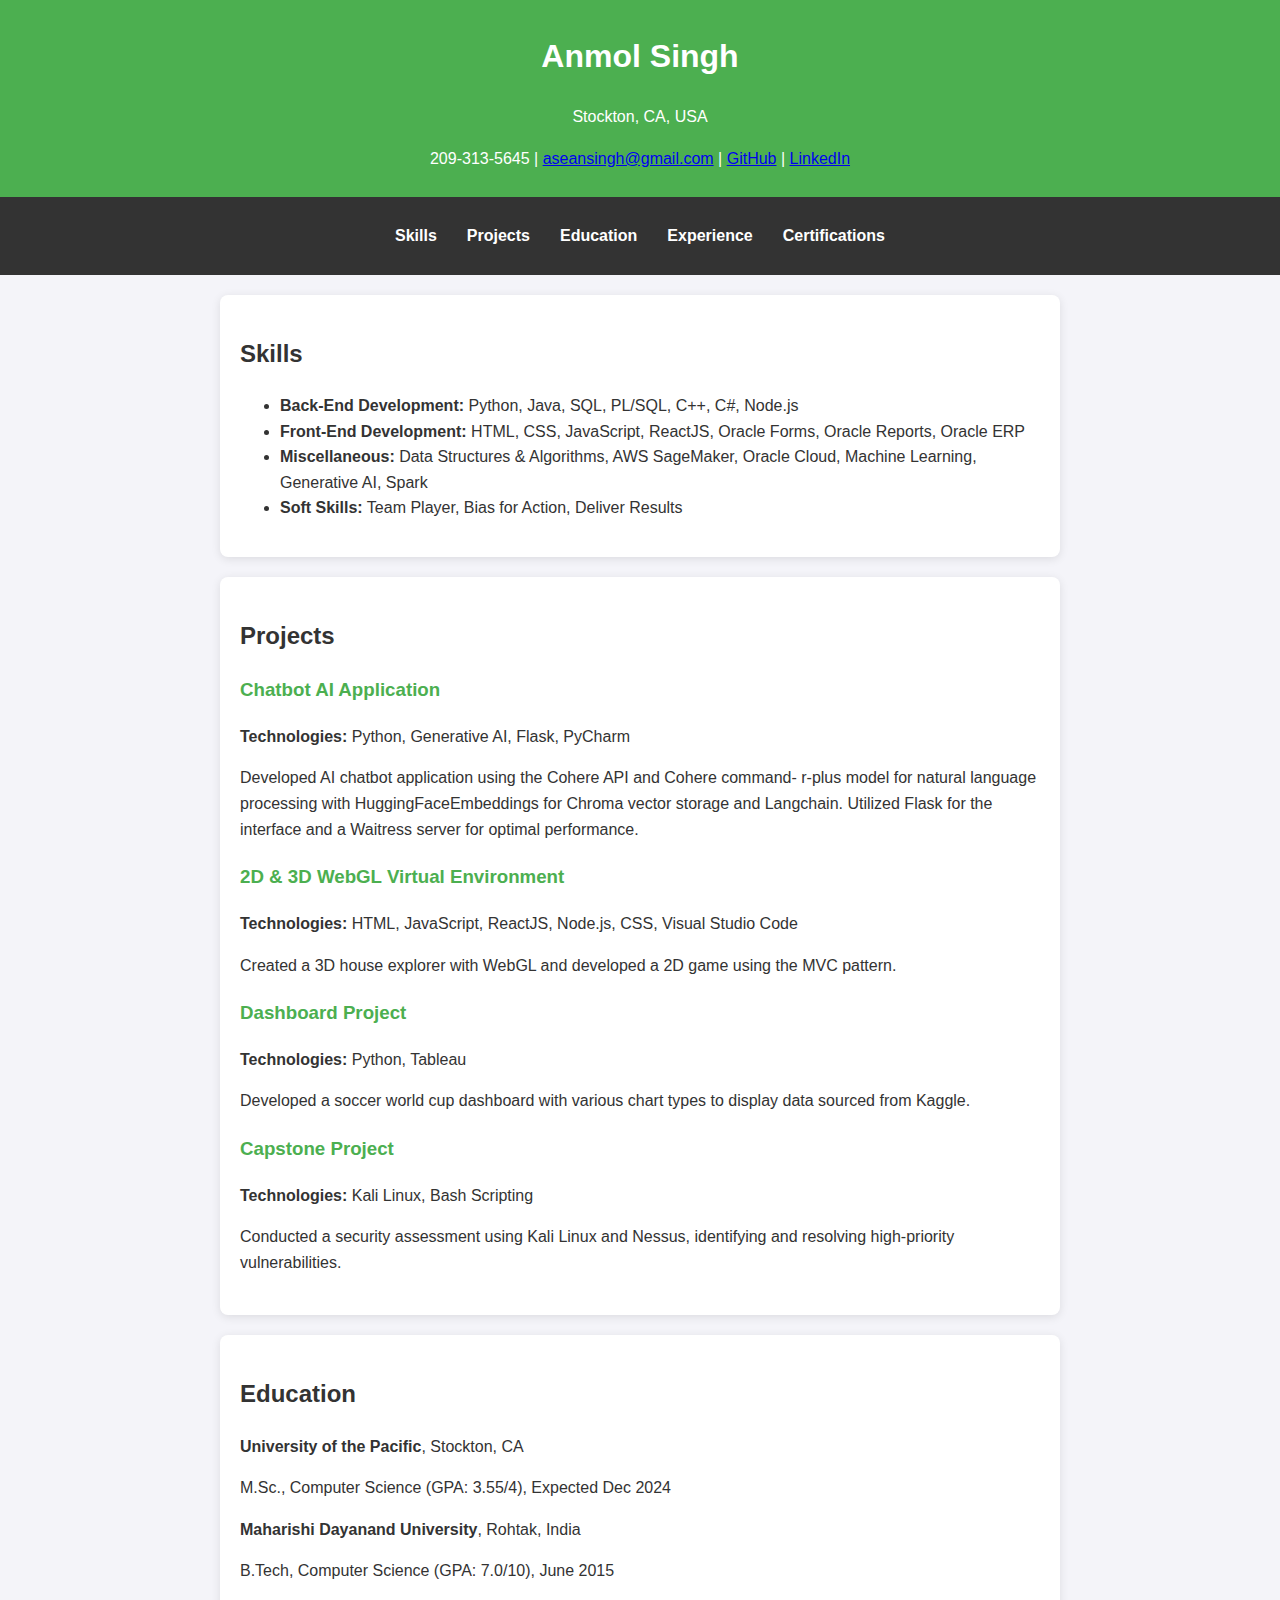
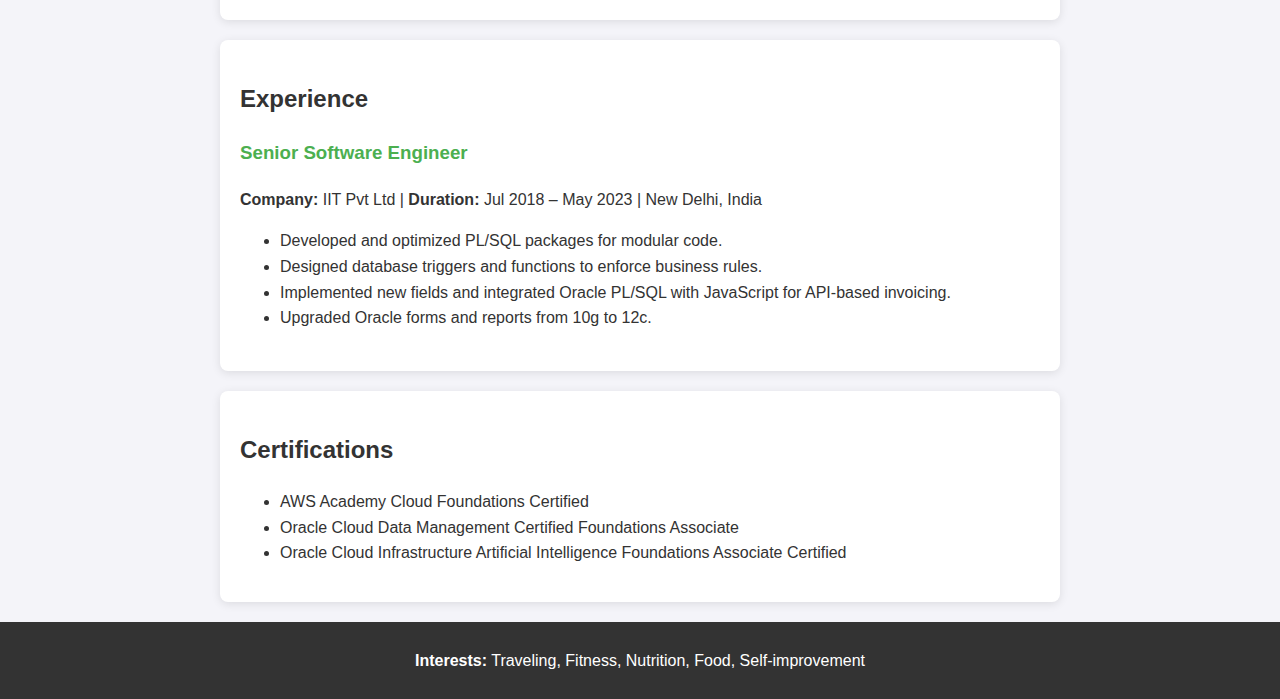
==== index.html @ 7421ba51 "Update index.html" ====
<!DOCTYPE html>
<html lang="en">
<head>
    <meta charset="UTF-8">
    <meta http-equiv="X-UA-Compatible" content="IE=edge">
    <meta name="viewport" content="width=device-width, initial-scale=1.0">
    <title>Anmol Singh Portfolio</title>
    <link rel="stylesheet" href="styles.css">
</head>
<body>
    <header>
        <h1>Anmol Singh</h1>
        <p>Stockton, CA, USA</p>
        <p>209-313-5645 | <a href="mailto:aseansingh@gmail.com">aseansingh@gmail.com</a> | <a href="https://github.com/aseansingh">GitHub</a> | <a href="https://linkedin.com">LinkedIn</a></p>
    </header>

    <nav>
        <ul>
            <li><a href="#skills">Skills</a></li>
            <li><a href="#projects">Projects</a></li>
            <li><a href="#education">Education</a></li>
            <li><a href="#experience">Experience</a></li>
            <li><a href="#certifications">Certifications</a></li>
        </ul>
    </nav>

    <section id="skills">
        <h2>Skills</h2>
        <ul>
            <li><strong>Back-End Development:</strong> Python, Java, SQL, PL/SQL, C++, C#, Node.js</li>
            <li><strong>Front-End Development:</strong> HTML, CSS, JavaScript, ReactJS, Oracle Forms, Oracle Reports, Oracle ERP</li>
            <li><strong>Miscellaneous:</strong> Data Structures & Algorithms, AWS SageMaker, Oracle Cloud, Machine Learning, Generative AI, Spark</li>
            <li><strong>Soft Skills:</strong> Team Player, Bias for Action, Deliver Results</li>
        </ul>
    </section>

    <section id="projects">
        <h2>Projects</h2>
        <div class="project">
            <h3>Chatbot AI Application</h3>
            <p><strong>Technologies:</strong> Python, Generative AI, Flask, PyCharm</p>
            <p>Developed AI chatbot application using the Cohere API and Cohere command- r-plus model for natural language processing with HuggingFaceEmbeddings for Chroma vector storage and Langchain. Utilized Flask for the interface and a Waitress server for optimal performance.</p>
        </div>
        <div class="project">
            <h3>2D & 3D WebGL Virtual Environment</h3>
            <p><strong>Technologies:</strong> HTML, JavaScript, ReactJS, Node.js, CSS, Visual Studio Code</p>
            <p>Created a 3D house explorer with WebGL and developed a 2D game using the MVC pattern.</p>
        </div>
        <div class="project">
            <h3>Dashboard Project</h3>
            <p><strong>Technologies:</strong> Python, Tableau</p>
            <p>Developed a soccer world cup dashboard with various chart types to display data sourced from Kaggle.</p>
        </div>
        <div class="project">
            <h3>Capstone Project</h3>
            <p><strong>Technologies:</strong> Kali Linux, Bash Scripting</p>
            <p>Conducted a security assessment using Kali Linux and Nessus, identifying and resolving high-priority vulnerabilities.</p>
        </div>
    </section>

    <section id="education">
        <h2>Education</h2>
        <p><strong>University of the Pacific</strong>, Stockton, CA</p>
        <p>M.Sc., Computer Science (GPA: 3.55/4), Expected Dec 2024</p>
        <p><strong>Maharishi Dayanand University</strong>, Rohtak, India</p>
        <p>B.Tech, Computer Science (GPA: 7.0/10), June 2015</p>
    </section>

    <section id="experience">
        <h2>Experience</h2>
        <div class="job">
            <h3>Senior Software Engineer</h3>
            <p><strong>Company:</strong> IIT Pvt Ltd | <strong>Duration:</strong> Jul 2018 – May 2023 | New Delhi, India</p>
            <ul>
                <li>Developed and optimized PL/SQL packages for modular code.</li>
                <li>Designed database triggers and functions to enforce business rules.</li>
                <li>Implemented new fields and integrated Oracle PL/SQL with JavaScript for API-based invoicing.</li>
                <li>Upgraded Oracle forms and reports from 10g to 12c.</li>
            </ul>
        </div>
    </section>

    <section id="certifications">
        <h2>Certifications</h2>
        <ul>
            <li>AWS Academy Cloud Foundations Certified</li>
            <li>Oracle Cloud Data Management Certified Foundations Associate</li>
            <li>Oracle Cloud Infrastructure Artificial Intelligence Foundations Associate Certified</li>
        </ul>
    </section>

    <footer>
        <p><strong>Interests:</strong> Traveling, Fitness, Nutrition, Food, Self-improvement</p>
    </footer>
</body>
</html>
---- styles.css ----
/* Basic styling for body and general layout */
body {
    font-family: Arial, sans-serif;
    margin: 0;
    padding: 0;
    background-color: #f4f4f9;
    color: #333;
    line-height: 1.6;
}

/* Header styling */
header {
    background-color: #4CAF50;
    color: white;
    padding: 10px 20px;
    text-align: center;
}

/* Navigation bar */
nav {
    background: #333;
    padding: 10px 20px;
}
nav ul {
    list-style: none;
    display: flex;
    justify-content: center;
    padding: 0;
}
nav ul li {
    margin: 0 15px;
}
nav ul li a {
    color: white;
    text-decoration: none;
    font-weight: bold;
}
nav ul li a:hover {
    text-decoration: underline;
}

/* Section styling */
section {
    padding: 20px;
    margin: 20px auto;
    max-width: 800px;
    background: #ffffff;
    border-radius: 8px;
    box-shadow: 0 2px 10px rgba(0, 0, 0, 0.1);
}

/* Project and job details */
.project, .job {
    margin-bottom: 20px;
}
.project h3, .job h3 {
    color: #4CAF50;
}

/* Footer styling */
footer {
    text-align: center;
    padding: 10px;
    background: #333;
    color: white;
    margin-top: 20px;
}
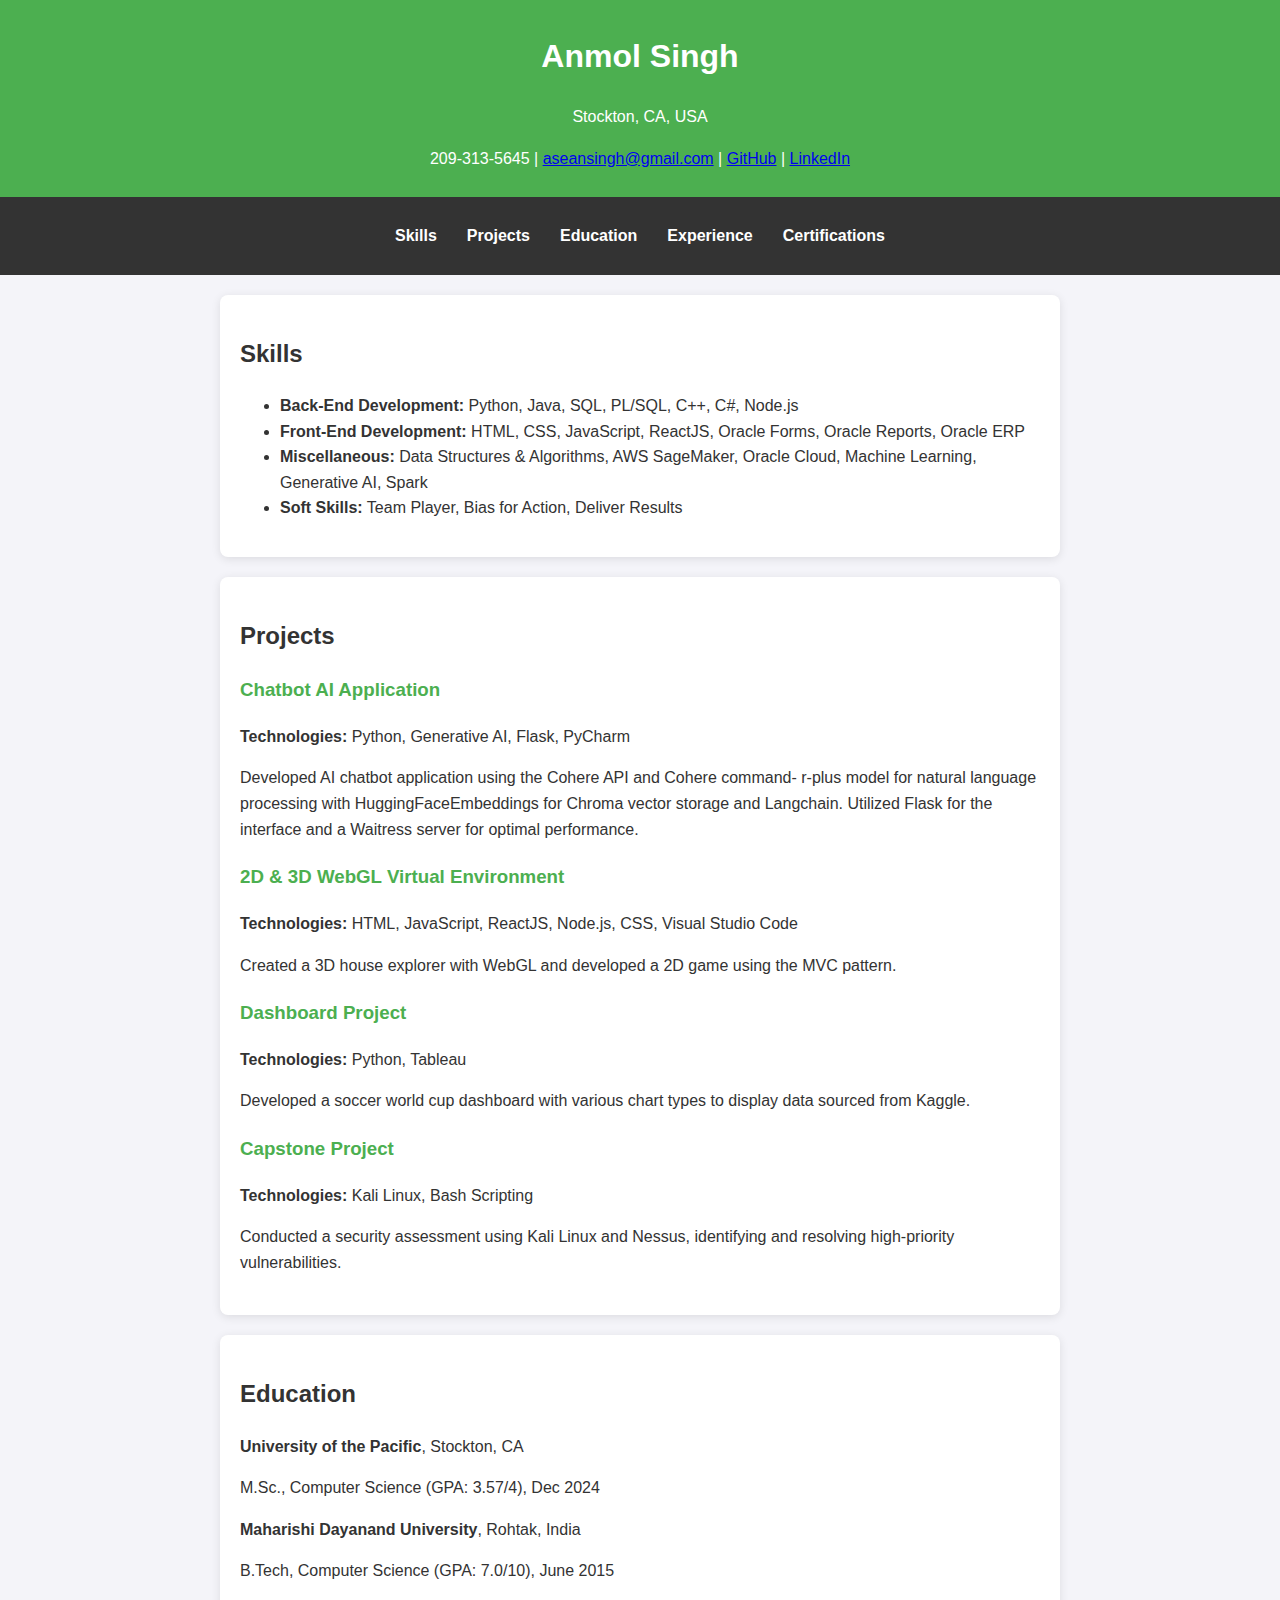
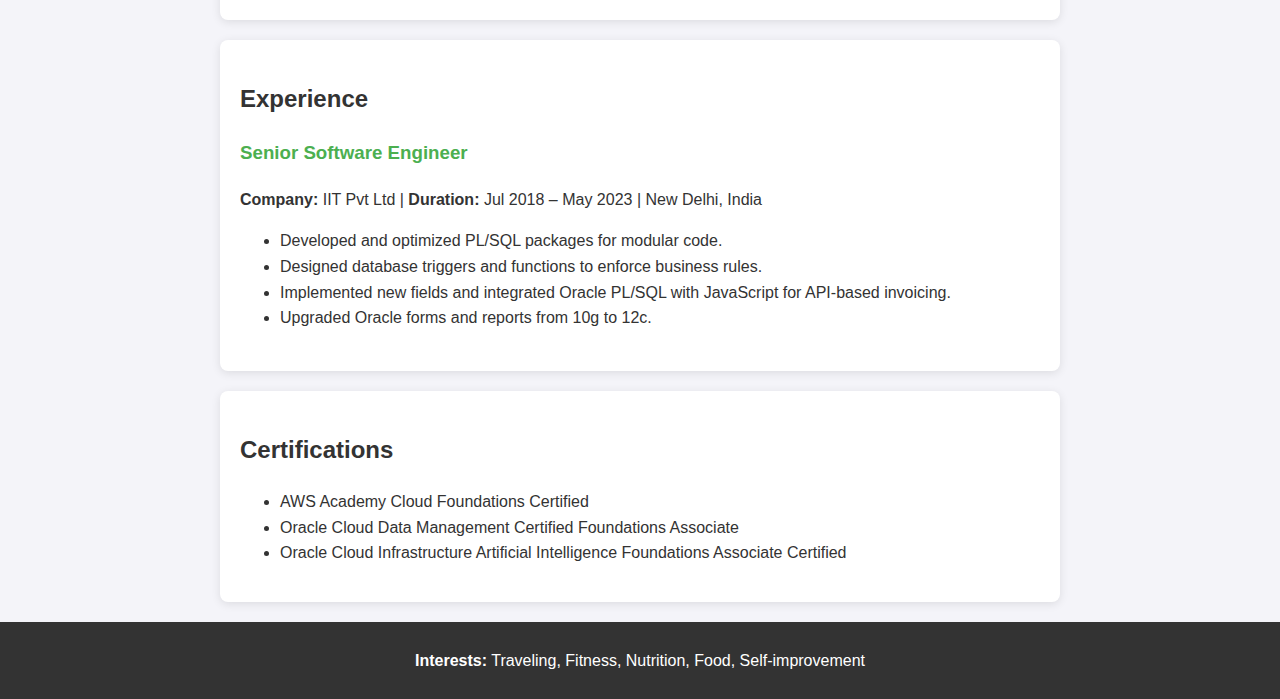
==== commit 4dc419ac: "Update index.html" ====
--- a/index.html
+++ b/index.html
@@ -39,7 +39,8 @@
         <div class="project">
             <h3>Chatbot AI Application</h3>
             <p><strong>Technologies:</strong> Python, Generative AI, Flask, PyCharm</p>
-            <p>Developed AI chatbot application using the Cohere API and Cohere command- r-plus model for natural language processing with HuggingFaceEmbeddings for Chroma vector storage and Langchain. Utilized Flask for the interface and a Waitress server for optimal performance.</p>
+            <p>Developed AI chatbot application using the Cohere API and Cohere command- r-plus model for natural language processing with HuggingFaceEmbeddings 
+               for Chroma vector storage and Langchain. Utilized Flask for the interface and a Waitress server for optimal performance.</p>
         </div>
         <div class="project">
             <h3>2D & 3D WebGL Virtual Environment</h3>
@@ -61,7 +62,7 @@
     <section id="education">
         <h2>Education</h2>
         <p><strong>University of the Pacific</strong>, Stockton, CA</p>
-        <p>M.Sc., Computer Science (GPA: 3.55/4), Expected Dec 2024</p>
+        <p>M.Sc., Computer Science (GPA: 3.57/4), Dec 2024</p>
         <p><strong>Maharishi Dayanand University</strong>, Rohtak, India</p>
         <p>B.Tech, Computer Science (GPA: 7.0/10), June 2015</p>
     </section>
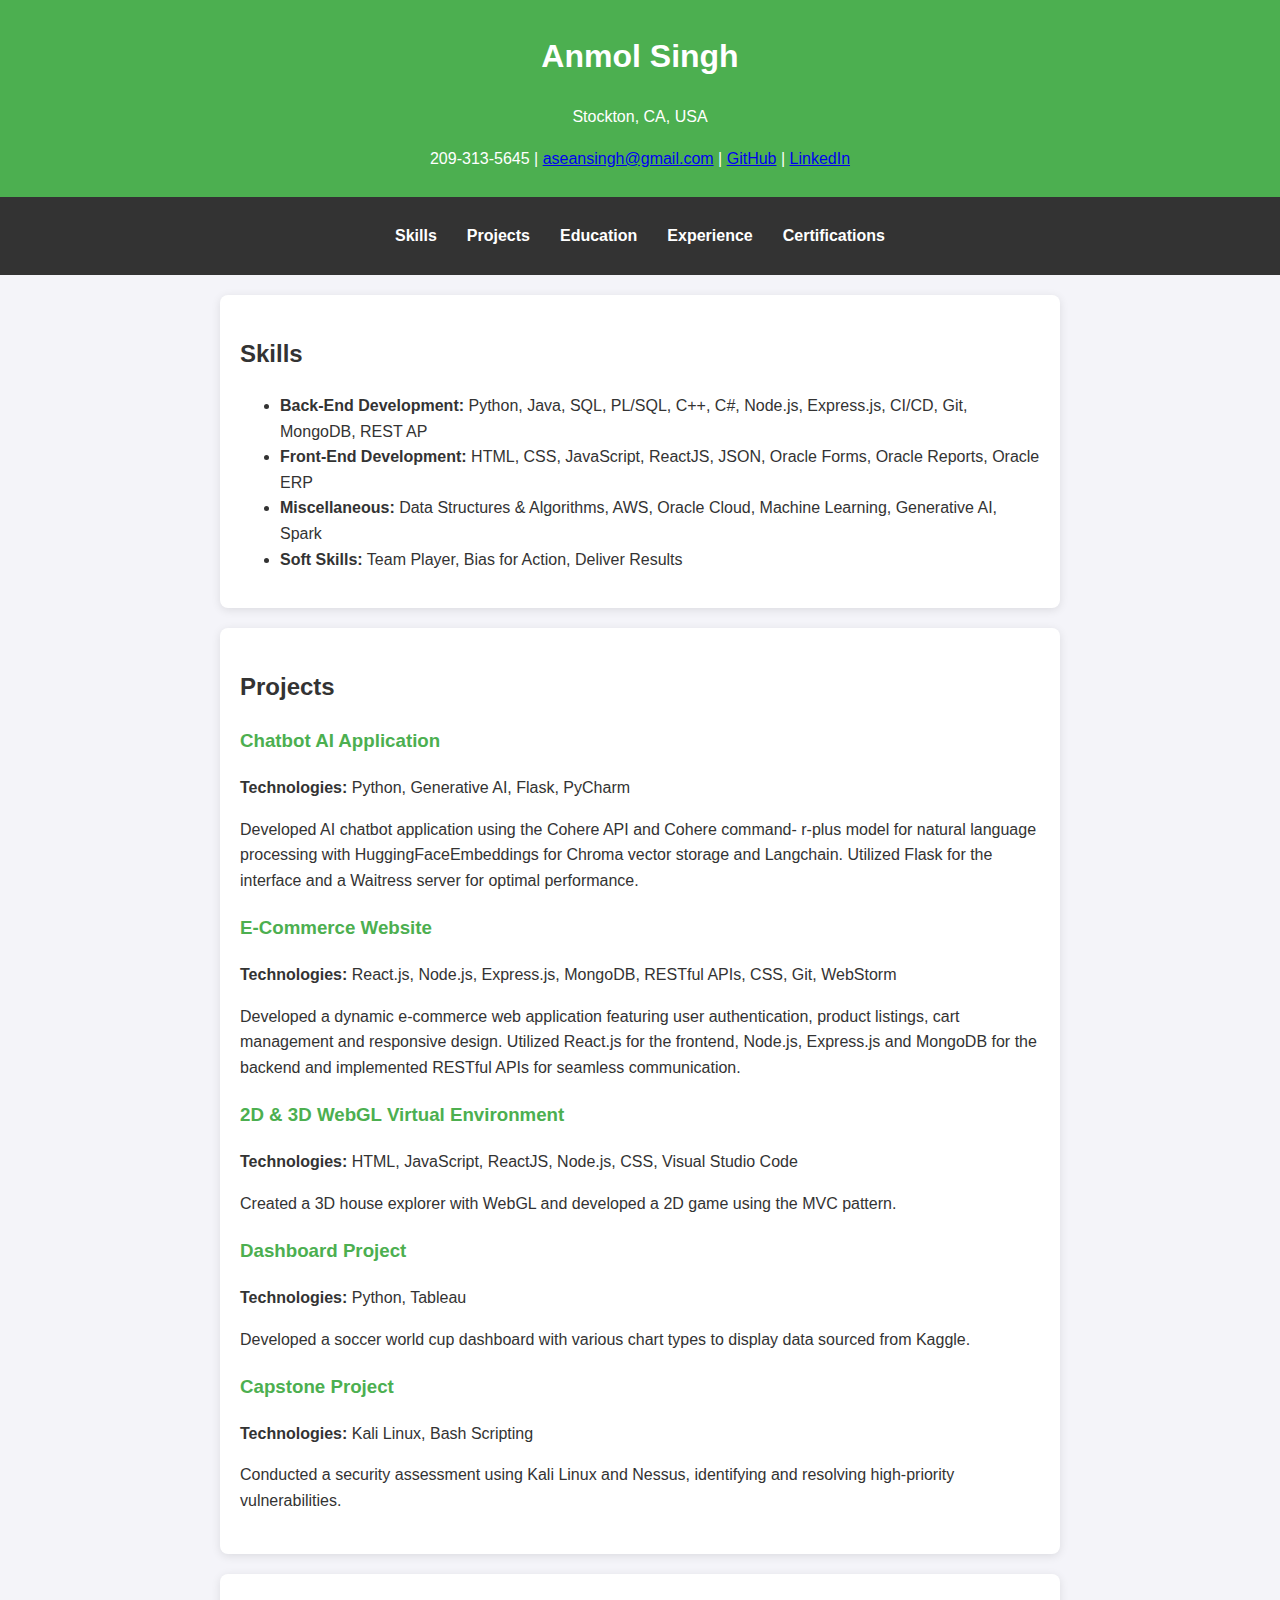
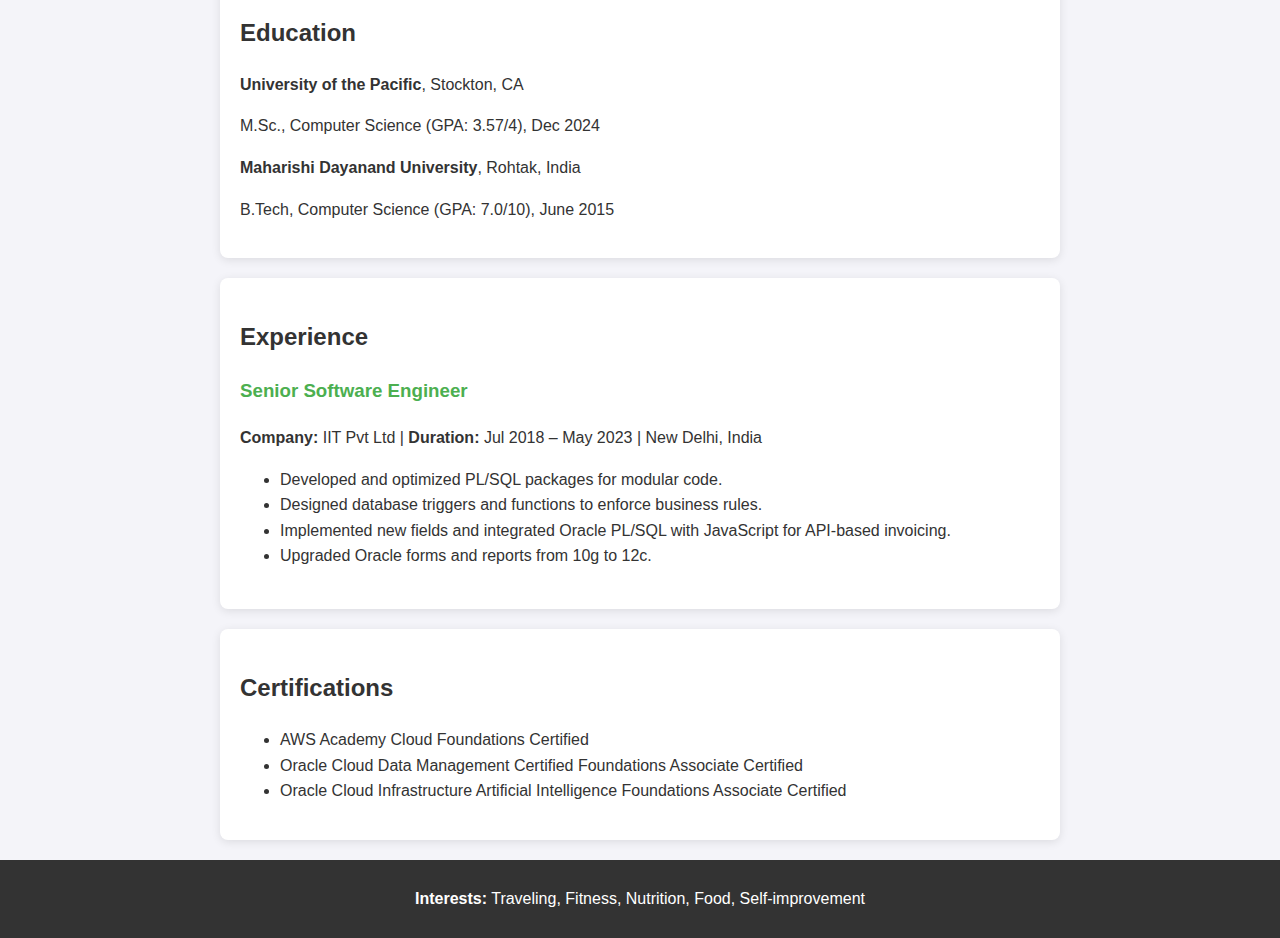
==== commit 7ee8f6e0: "Update index.html" ====
--- a/index.html
+++ b/index.html
@@ -27,9 +27,9 @@
     <section id="skills">
         <h2>Skills</h2>
         <ul>
-            <li><strong>Back-End Development:</strong> Python, Java, SQL, PL/SQL, C++, C#, Node.js</li>
-            <li><strong>Front-End Development:</strong> HTML, CSS, JavaScript, ReactJS, Oracle Forms, Oracle Reports, Oracle ERP</li>
-            <li><strong>Miscellaneous:</strong> Data Structures & Algorithms, AWS SageMaker, Oracle Cloud, Machine Learning, Generative AI, Spark</li>
+            <li><strong>Back-End Development:</strong> Python, Java, SQL, PL/SQL, C++, C#, Node.js, Express.js, CI/CD, Git, MongoDB, REST AP</li>
+            <li><strong>Front-End Development:</strong> HTML, CSS, JavaScript, ReactJS, JSON, Oracle Forms, Oracle Reports, Oracle ERP</li>
+            <li><strong>Miscellaneous:</strong> Data Structures & Algorithms, AWS, Oracle Cloud, Machine Learning, Generative AI, Spark</li>
             <li><strong>Soft Skills:</strong> Team Player, Bias for Action, Deliver Results</li>
         </ul>
     </section>
@@ -41,6 +41,12 @@
             <p><strong>Technologies:</strong> Python, Generative AI, Flask, PyCharm</p>
             <p>Developed AI chatbot application using the Cohere API and Cohere command- r-plus model for natural language processing with HuggingFaceEmbeddings 
                for Chroma vector storage and Langchain. Utilized Flask for the interface and a Waitress server for optimal performance.</p>
+        </div>
+        <div class="project">
+            <h3>E-Commerce Website</h3>
+            <p><strong>Technologies:</strong> React.js, Node.js, Express.js, MongoDB, RESTful APIs, CSS, Git, WebStorm</p>
+            <p>Developed a dynamic e-commerce web application featuring user authentication, product listings, cart management and responsive design. 
+               Utilized React.js for the frontend, Node.js, Express.js and MongoDB for the backend and implemented RESTful APIs for seamless communication.</p>
         </div>
         <div class="project">
             <h3>2D & 3D WebGL Virtual Environment</h3>
@@ -85,7 +91,7 @@
         <h2>Certifications</h2>
         <ul>
             <li>AWS Academy Cloud Foundations Certified</li>
-            <li>Oracle Cloud Data Management Certified Foundations Associate</li>
+            <li>Oracle Cloud Data Management Certified Foundations Associate Certified</li>
             <li>Oracle Cloud Infrastructure Artificial Intelligence Foundations Associate Certified</li>
         </ul>
     </section>
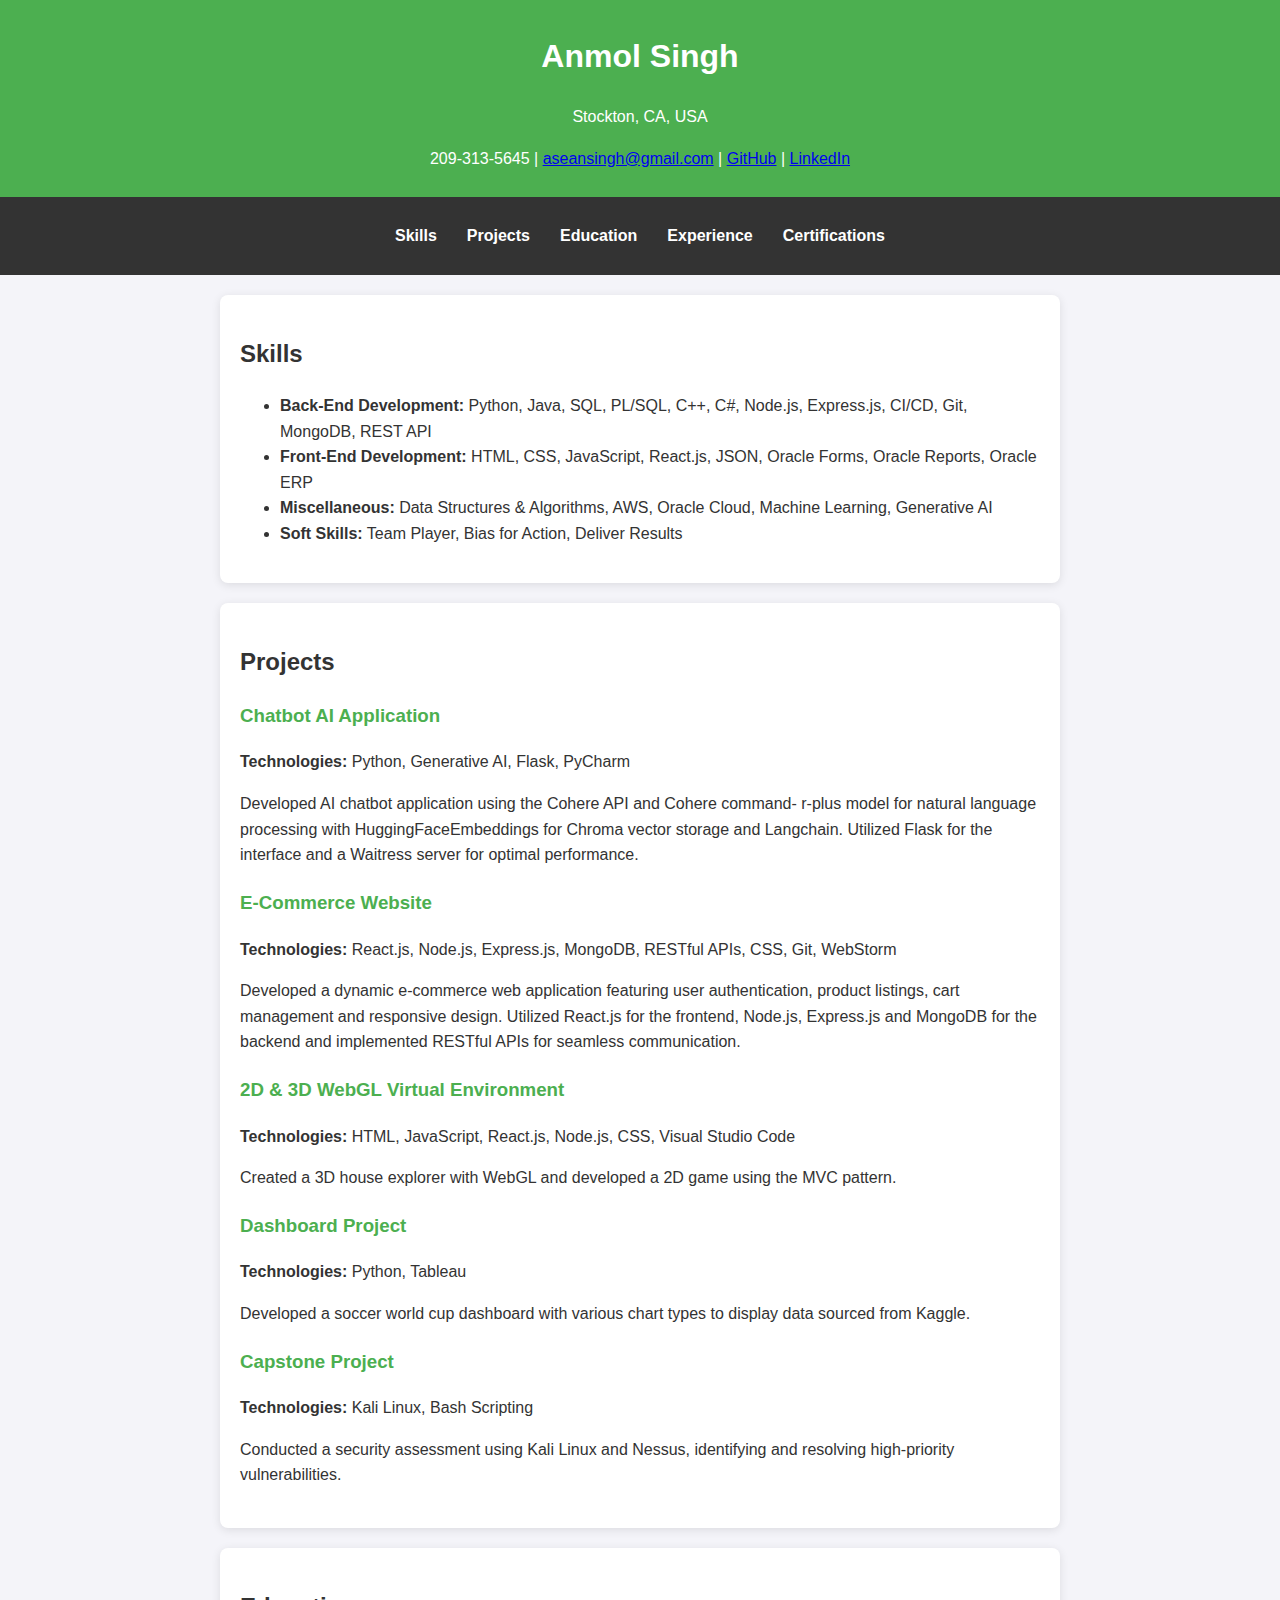
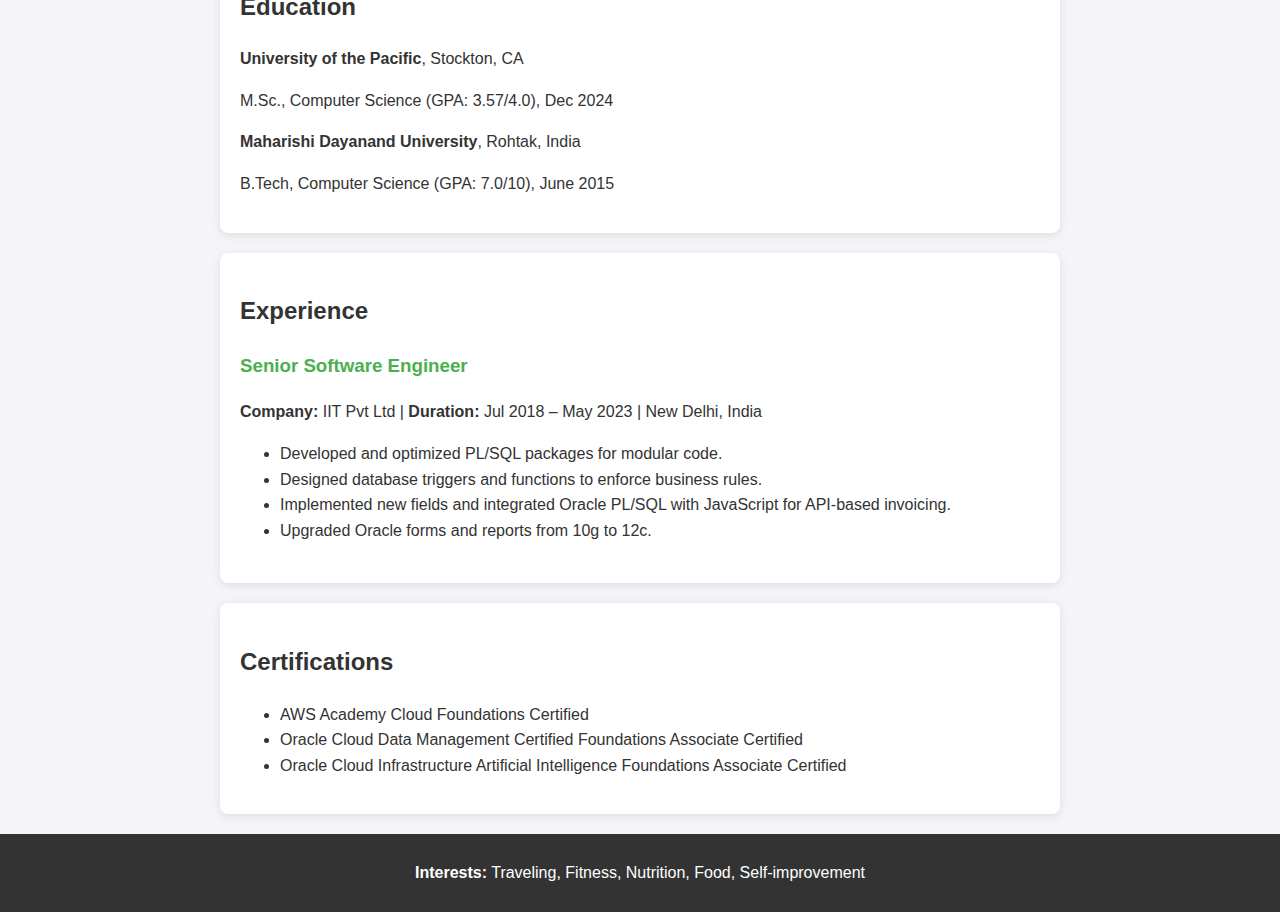
==== commit 6e52a192: "Update index.html" ====
--- a/index.html
+++ b/index.html
@@ -27,9 +27,9 @@
     <section id="skills">
         <h2>Skills</h2>
         <ul>
-            <li><strong>Back-End Development:</strong> Python, Java, SQL, PL/SQL, C++, C#, Node.js, Express.js, CI/CD, Git, MongoDB, REST AP</li>
-            <li><strong>Front-End Development:</strong> HTML, CSS, JavaScript, ReactJS, JSON, Oracle Forms, Oracle Reports, Oracle ERP</li>
-            <li><strong>Miscellaneous:</strong> Data Structures & Algorithms, AWS, Oracle Cloud, Machine Learning, Generative AI, Spark</li>
+            <li><strong>Back-End Development:</strong> Python, Java, SQL, PL/SQL, C++, C#, Node.js, Express.js, CI/CD, Git, MongoDB, REST API</li>
+            <li><strong>Front-End Development:</strong> HTML, CSS, JavaScript, React.js, JSON, Oracle Forms, Oracle Reports, Oracle ERP</li>
+            <li><strong>Miscellaneous:</strong> Data Structures & Algorithms, AWS, Oracle Cloud, Machine Learning, Generative AI</li>
             <li><strong>Soft Skills:</strong> Team Player, Bias for Action, Deliver Results</li>
         </ul>
     </section>
@@ -50,7 +50,7 @@
         </div>
         <div class="project">
             <h3>2D & 3D WebGL Virtual Environment</h3>
-            <p><strong>Technologies:</strong> HTML, JavaScript, ReactJS, Node.js, CSS, Visual Studio Code</p>
+            <p><strong>Technologies:</strong> HTML, JavaScript, React.js, Node.js, CSS, Visual Studio Code</p>
             <p>Created a 3D house explorer with WebGL and developed a 2D game using the MVC pattern.</p>
         </div>
         <div class="project">
@@ -68,7 +68,7 @@
     <section id="education">
         <h2>Education</h2>
         <p><strong>University of the Pacific</strong>, Stockton, CA</p>
-        <p>M.Sc., Computer Science (GPA: 3.57/4), Dec 2024</p>
+        <p>M.Sc., Computer Science (GPA: 3.57/4.0), Dec 2024</p>
         <p><strong>Maharishi Dayanand University</strong>, Rohtak, India</p>
         <p>B.Tech, Computer Science (GPA: 7.0/10), June 2015</p>
     </section>
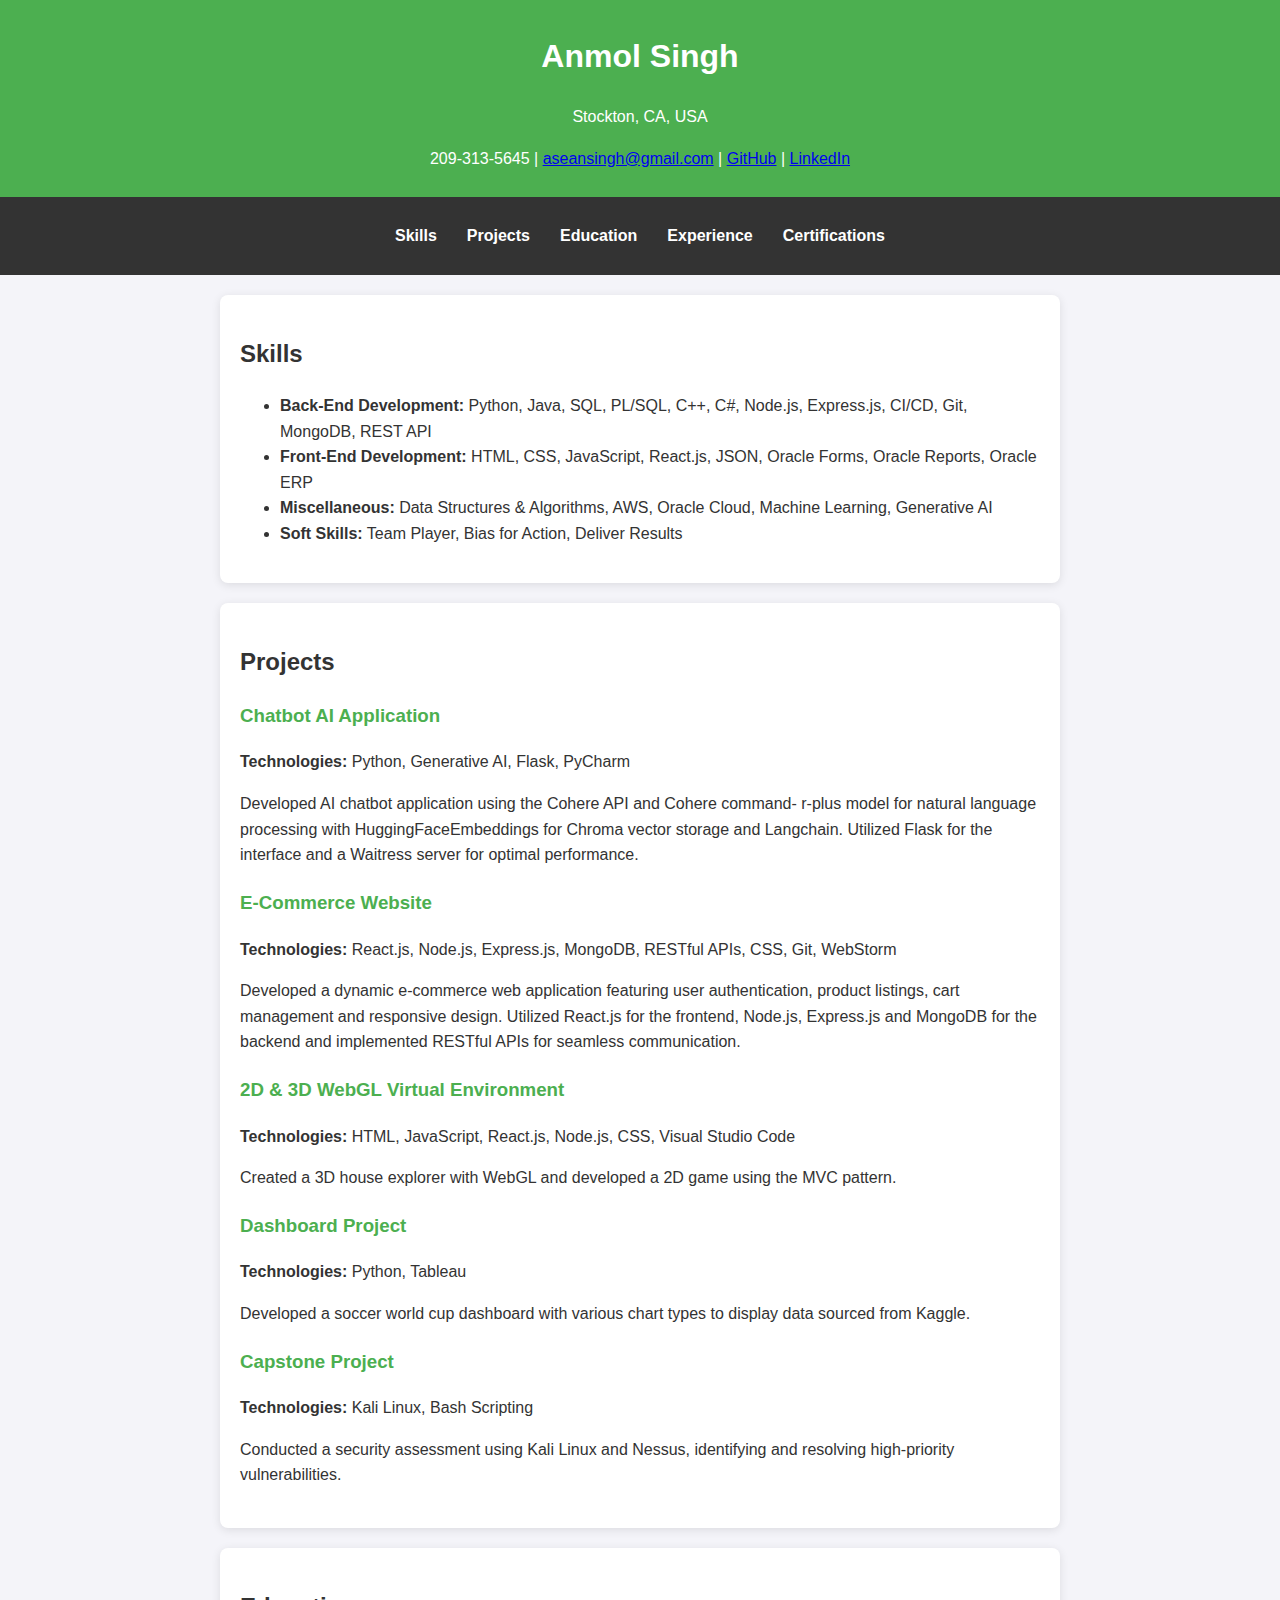
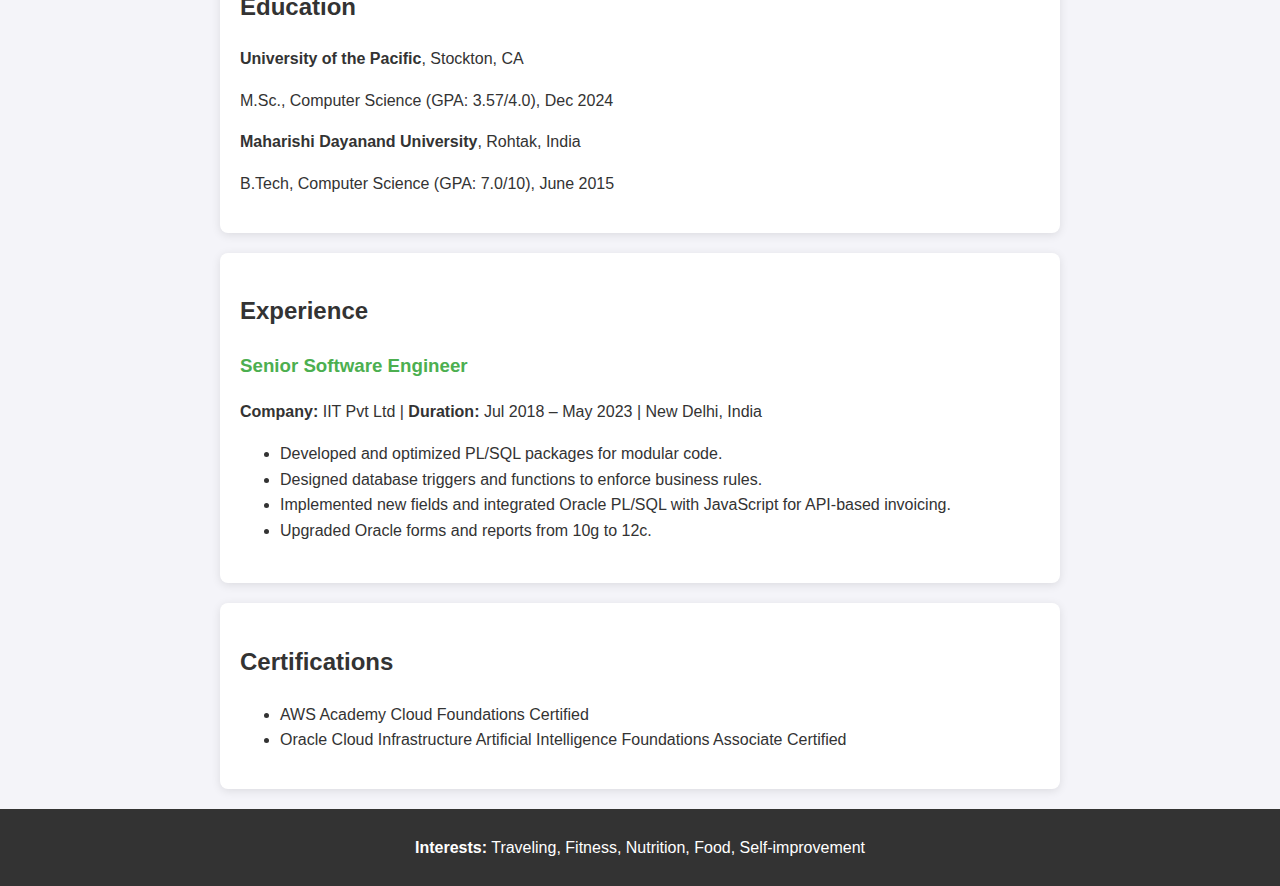
==== commit ca56d631: "Update index.html" ====
--- a/index.html
+++ b/index.html
@@ -91,7 +91,6 @@
         <h2>Certifications</h2>
         <ul>
             <li>AWS Academy Cloud Foundations Certified</li>
-            <li>Oracle Cloud Data Management Certified Foundations Associate Certified</li>
             <li>Oracle Cloud Infrastructure Artificial Intelligence Foundations Associate Certified</li>
         </ul>
     </section>
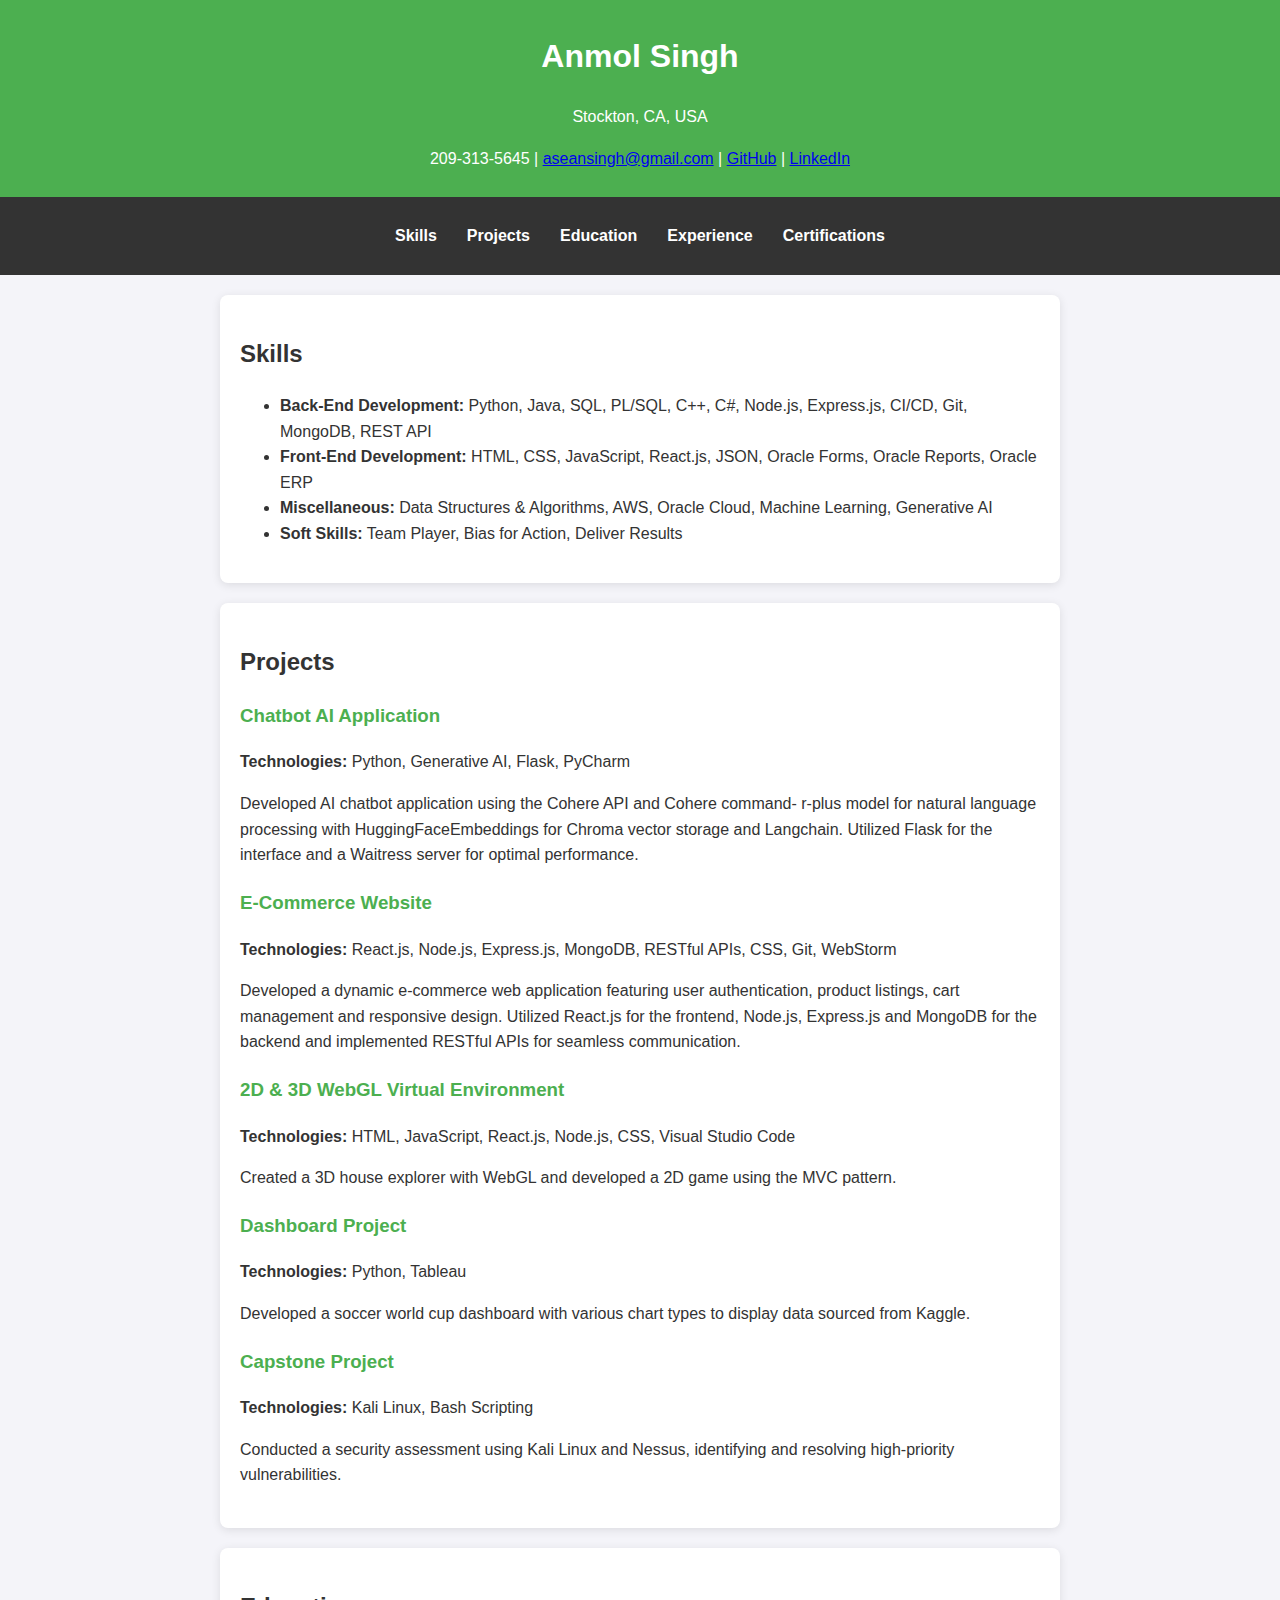
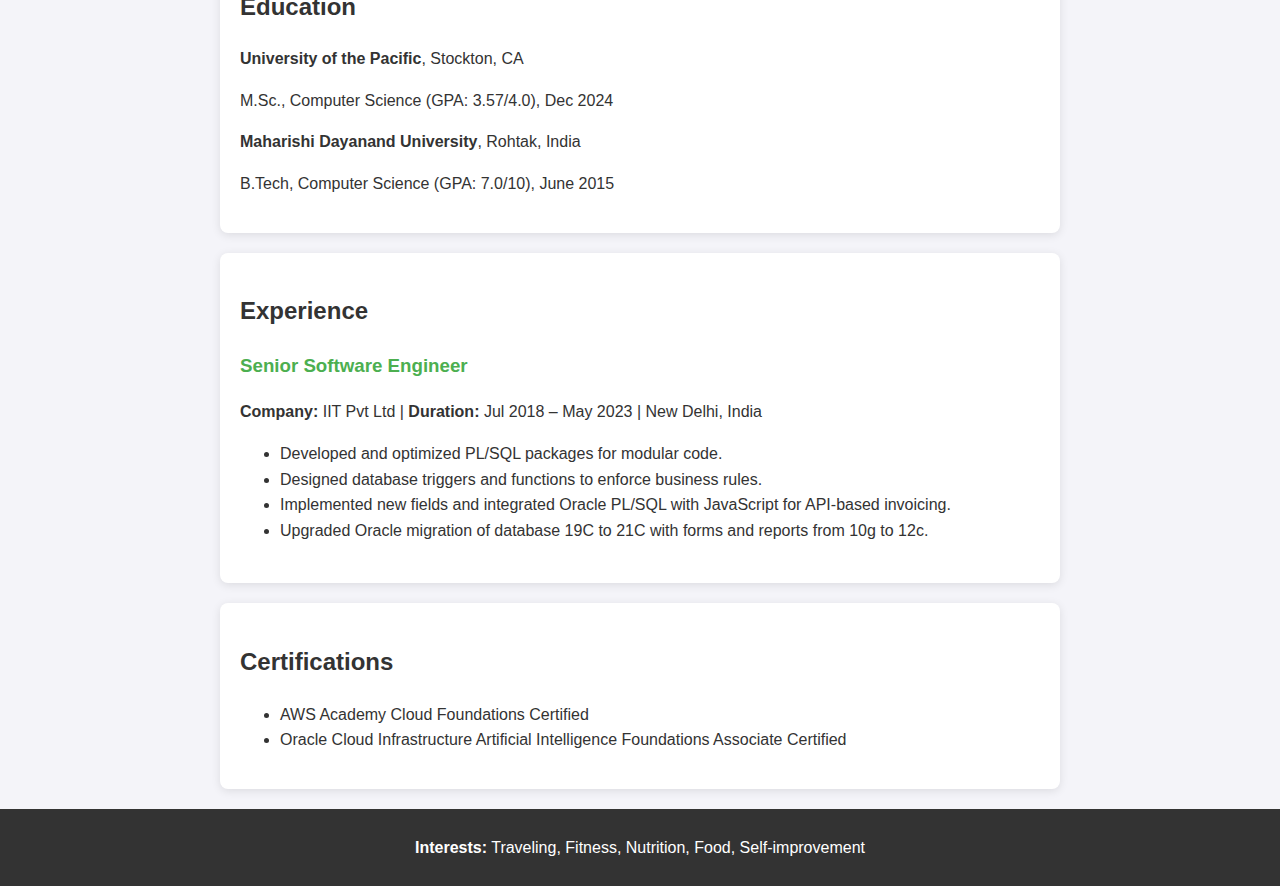
==== commit ffabaf7e: "Update index.html" ====
--- a/index.html
+++ b/index.html
@@ -82,7 +82,7 @@
                 <li>Developed and optimized PL/SQL packages for modular code.</li>
                 <li>Designed database triggers and functions to enforce business rules.</li>
                 <li>Implemented new fields and integrated Oracle PL/SQL with JavaScript for API-based invoicing.</li>
-                <li>Upgraded Oracle forms and reports from 10g to 12c.</li>
+                <li>Upgraded Oracle migration of database 19C to 21C with forms and reports from 10g to 12c.</li>
             </ul>
         </div>
     </section>
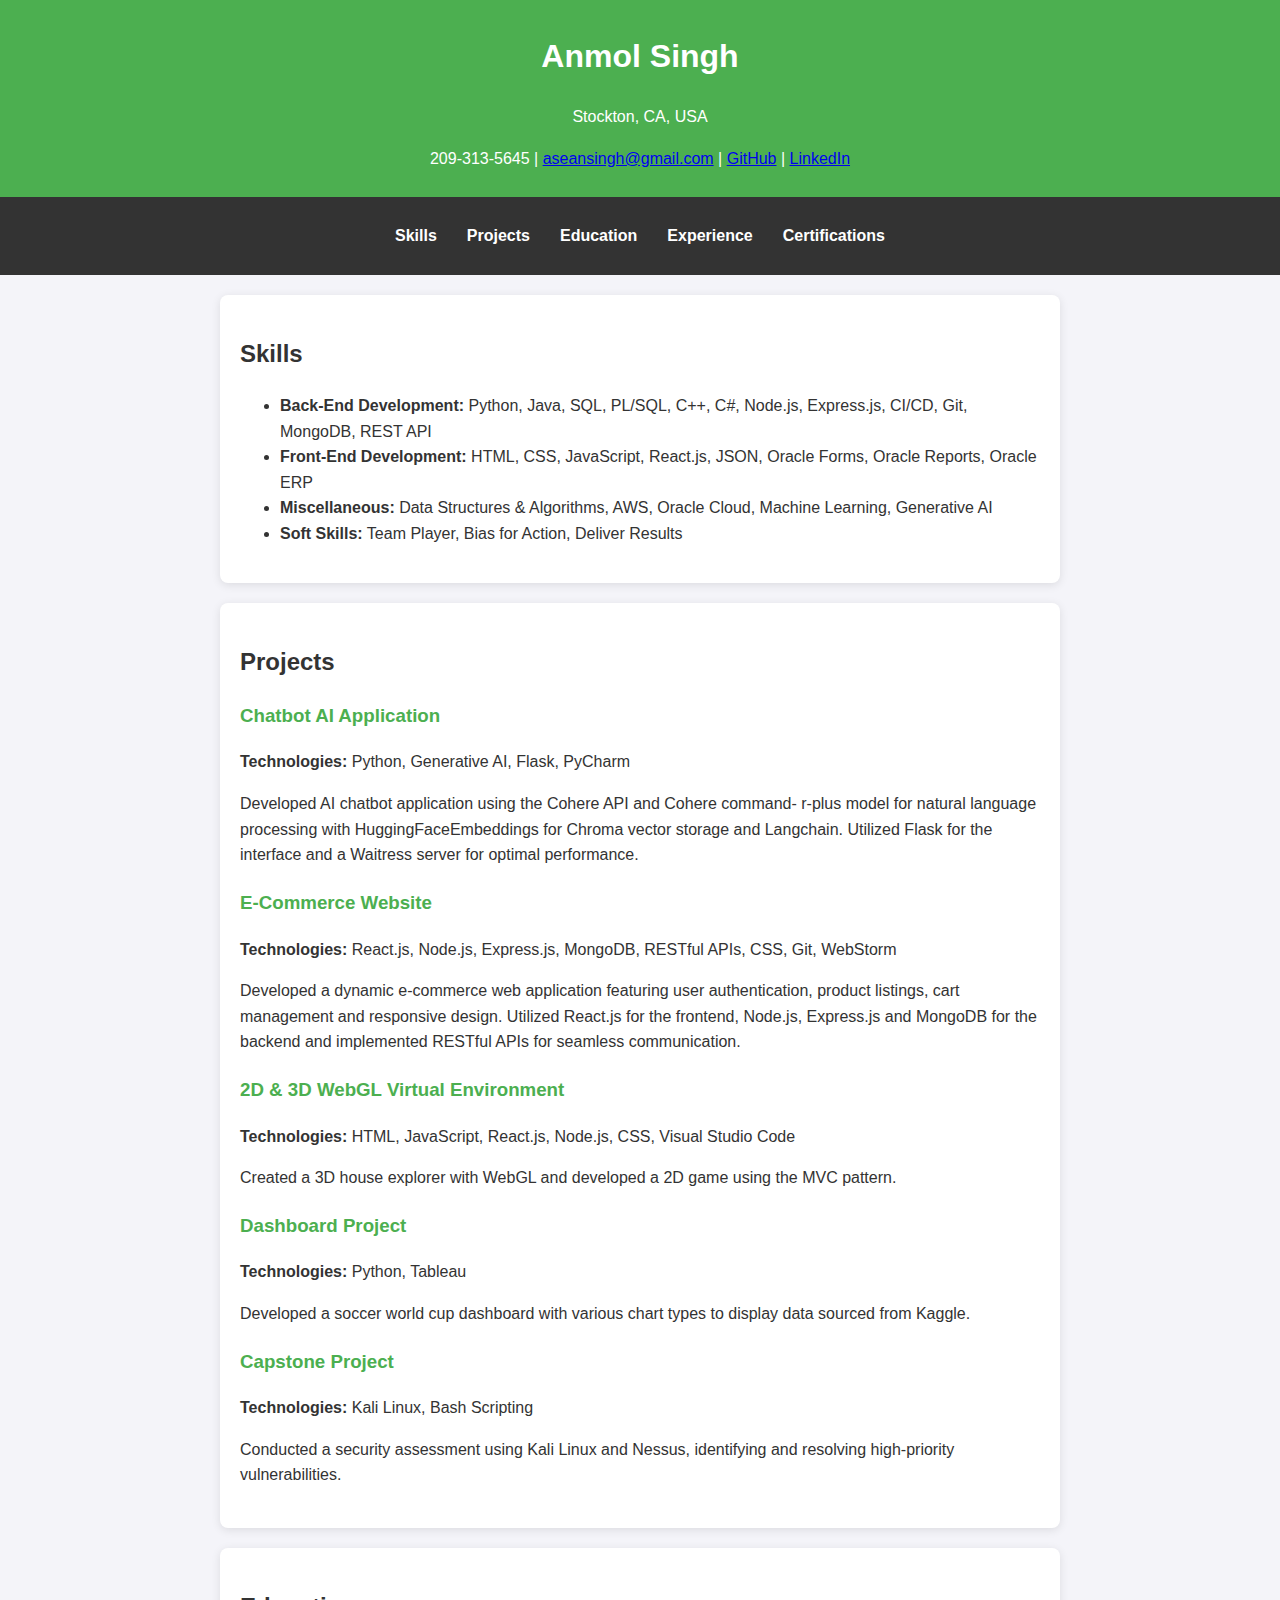
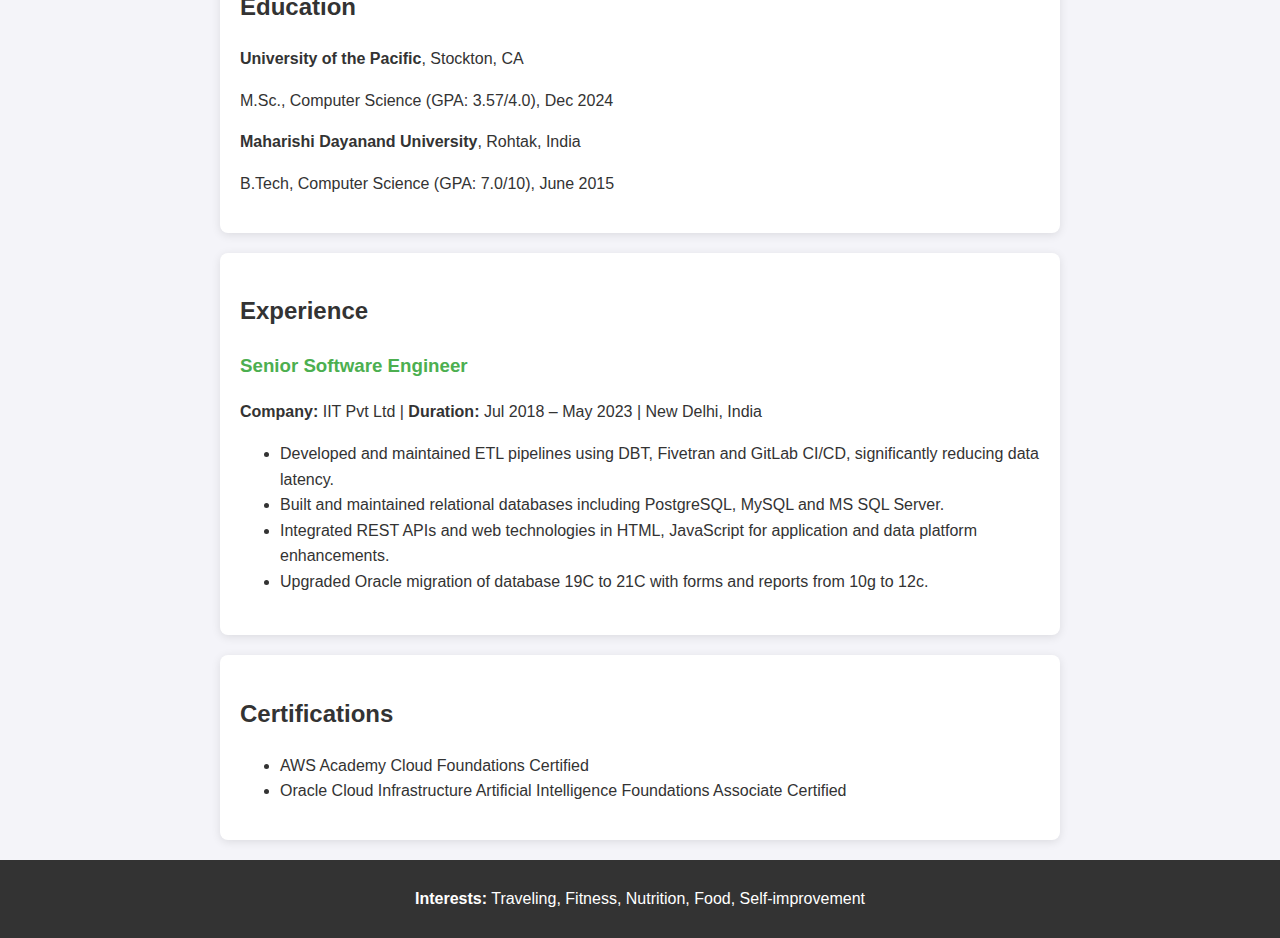
==== commit 3cf5a47f: "Update index.html" ====
--- a/index.html
+++ b/index.html
@@ -79,9 +79,9 @@
             <h3>Senior Software Engineer</h3>
             <p><strong>Company:</strong> IIT Pvt Ltd | <strong>Duration:</strong> Jul 2018 – May 2023 | New Delhi, India</p>
             <ul>
-                <li>Developed and optimized PL/SQL packages for modular code.</li>
-                <li>Designed database triggers and functions to enforce business rules.</li>
-                <li>Implemented new fields and integrated Oracle PL/SQL with JavaScript for API-based invoicing.</li>
+                <li>Developed and maintained ETL pipelines using DBT, Fivetran and GitLab CI/CD, significantly reducing data latency.</li>
+                <li>Built and maintained relational databases including PostgreSQL, MySQL and MS SQL Server.</li>
+                <li>Integrated REST APIs and web technologies in HTML, JavaScript for application and data platform enhancements.</li>
                 <li>Upgraded Oracle migration of database 19C to 21C with forms and reports from 10g to 12c.</li>
             </ul>
         </div>
